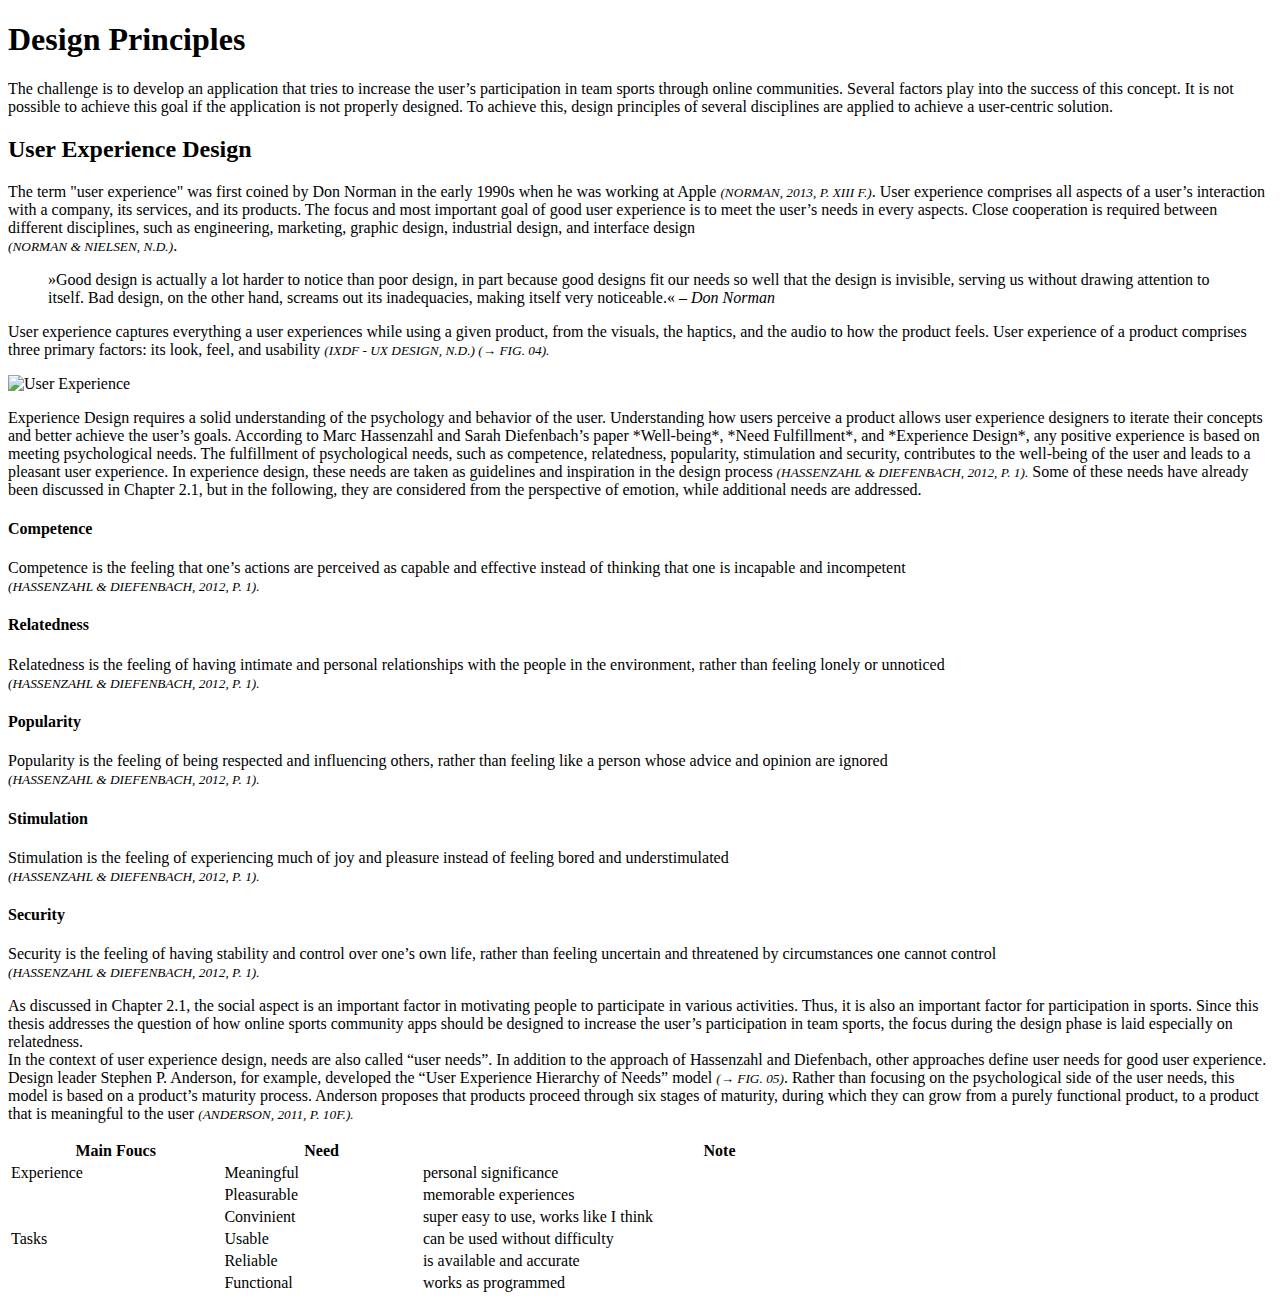
==== chapter/design-principles.html @ 6d173b10 "index.html und design-principles.html erstellt" ====
<!DOCTYPE html>
<html lang="en">
<head>
    <meta charset="UTF-8">
    <meta http-equiv="X-UA-Compatible" content="IE=edge">
    <meta name="viewport" content="width=device-width, initial-scale=1.0">
    <title>Deisgn-principles</title>
</head>
<body>
    <h1>Design Principles</h1>
    <p> The challenge is to develop an application that tries to increase the user’s participation in team sports through online communities. Several factors play into the success of this concept. It is not possible to achieve this goal if the application is not properly designed. To achieve this, design principles of several disciplines are applied to achieve a user-centric solution.</p>

    <h2>User Experience Design</h2>
    <p> The term "user experience" was first coined by Don Norman in the early 1990s when he was working at Apple <em><small>(NORMAN, 2013, P. XIII F.)</small></em>. User experience comprises all aspects of a user’s interaction with a company, its services, and its products. The focus and most important goal of good user experience is to meet the user’s needs in every aspects. Close cooperation is required between different disciplines, such as engineering, marketing, graphic design, industrial design, and interface design<br> <em><small>(NORMAN & NIELSEN, N.D.)</small></em>.
        <figure>»Good design is actually a lot harder to notice than poor design, in part because good designs fit our needs so well that the design is invisible, serving us without drawing attention to itself. Bad design, on the other hand, screams out its inadequacies, making itself very noticeable.« <em>– Don Norman</em>
        </figure>
    

    User experience captures everything a user experiences while using a given product, from the visuals, the haptics, and the audio to how the product feels. User experience of a product comprises three primary factors: its look, feel, and usability <em><small>(IXDF - UX DESIGN, N.D.) (→ FIG. 04).</small></em>
    </p>

    <img src="../_data/images/user-experience.png" alt="User Experience"> <br>

    <p>Experience Design requires a solid understanding of the psychology and behavior of the user. Understanding how users perceive a product allows user experience designers to iterate their concepts and better achieve the user’s goals. According to Marc Hassenzahl and Sarah Diefenbach’s paper *Well-being*, *Need Fulfillment*, and *Experience Design*, any positive experience is based on meeting psychological needs. The fulfillment of psychological needs, such as competence, relatedness, popularity, stimulation and security, contributes to the well-being of the user and leads to a pleasant user experience. In experience design, these needs are taken as guidelines and inspiration in the design process <em><small>(HASSENZAHL & DIEFENBACH, 2012, P. 1).</small></em>

    Some of these needs have already been discussed in Chapter 2.1, but in the following, they are considered from the perspective of emotion, while additional needs are addressed.
    </p> 
    <p>
   <section> <h4>Competence</h4>
     Competence is the feeling that one’s actions are perceived as capable and effective instead of thinking that one is incapable and incompetent <br><em><small>(HASSENZAHL & DIEFENBACH, 2012, P. 1).</small></em>
   </section>

    <section><h4>Relatedness </h4>
     Relatedness is the feeling of having intimate and personal relationships with the people in the environment, rather than feeling lonely or unnoticed <br><em><small>(HASSENZAHL & DIEFENBACH, 2012, P. 1).</small></em>
    </section>

    <section><h4>Popularity</h4>
     Popularity is the feeling of being respected and influencing others, rather than feeling like a person whose advice and opinion are ignored <br><em><small>(HASSENZAHL & DIEFENBACH, 2012, P. 1).</small></em>
    </section>

    <section><h4>Stimulation</h4>
     Stimulation is the feeling of experiencing much of joy and pleasure instead of feeling bored and understimulated <br><em><small>(HASSENZAHL & DIEFENBACH, 2012, P. 1).</small></em>
    </section>    

    <section><h4>Security</h4>
     Security is the feeling of having stability and control over one’s own life, rather than feeling uncertain and threatened by circumstances one cannot control <br><em><small>(HASSENZAHL & DIEFENBACH, 2012, P. 1).</small></em>
    </section>
    </p>

    <p>
    As discussed in Chapter 2.1, the social aspect is an important factor in motivating people to participate in various activities. Thus, it is also an important factor for participation in sports. Since this thesis addresses the question of how online sports community apps should be designed to increase the user’s participation in team sports, the focus during the design phase is laid especially on relatedness.<br>
    In the context of user experience design, needs are also called “user needs”. In addition to the approach of Hassenzahl and Diefenbach, other approaches define user needs for good user experience. Design leader Stephen P. Anderson, for example, developed the “User Experience Hierarchy of Needs” model <em><small>(→ FIG. 05)</small></em>. Rather than focusing on the psychological side of the user needs, this model is based on a product’s maturity process. Anderson proposes that products proceed through six stages of maturity, during which they can grow from a purely functional product, to a product that is meaningful to the user <em><small>(ANDERSON, 2011, P. 10F.).</small></em>
    </p>

    <table style= width:80%>
        <tr>
            <th>Main Foucs</th>
            <th>Need</th>
            <th width:50%>Note</th>
        </tr>
        <tr>
            <td>Experience</td>
            <td>Meaningful</td>
            <td >personal significance </td>
        </tr>
        <tr>
            <td></td>
            <td>Pleasurable</td>
            <td >memorable experiences  </td>
        </tr>
        <tr>
            <td></td>
            <td>Convinient</td>
            <td >super easy to use, works like I think</td>
        </tr>
        <tr>
            <td>Tasks</td>
            <td>Usable</td>
            <td >can be used without difficulty</td>
        </tr>
        <tr>
            <td></td>
            <td>Reliable</td>
            <td >is available and accurate</td>
        </tr>
        <tr>
            <td></td>
            <td>Functional</td>
            <td >works as programmed</td>
        </tr>
    </table>

    
    </p>

</body>
</html>
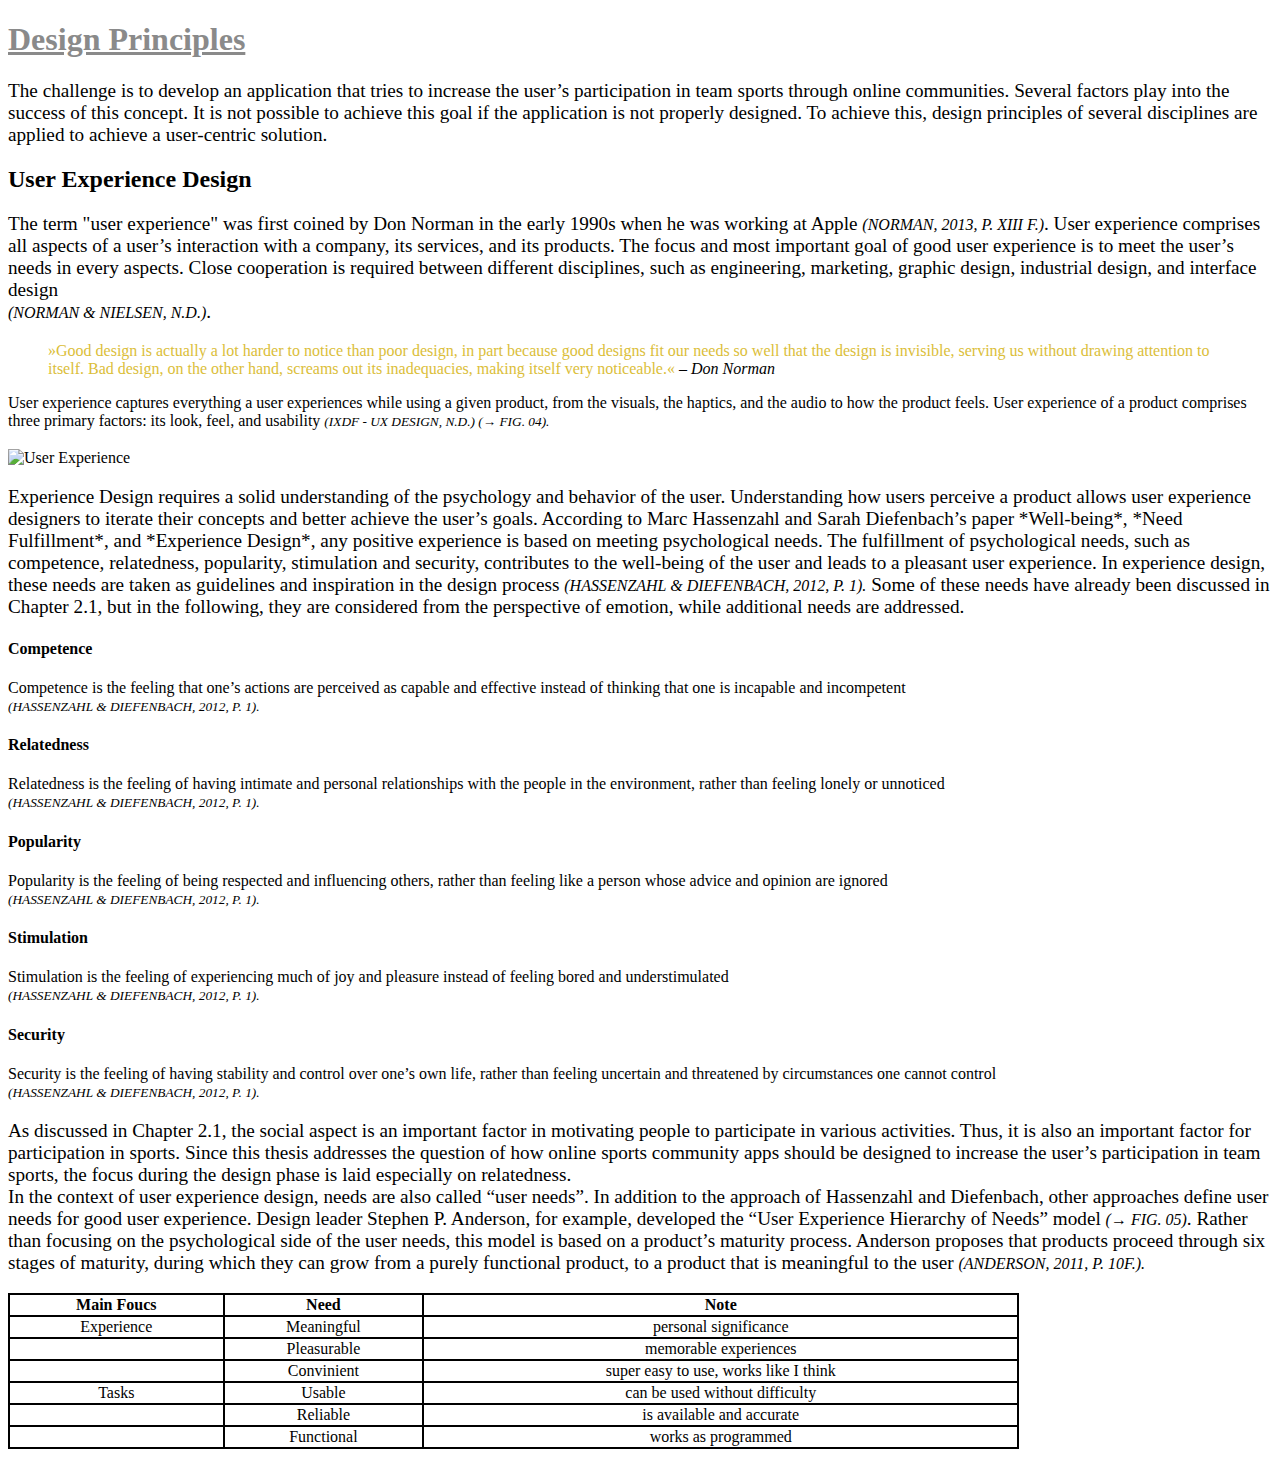
==== commit 95e24c9e: "tabelle modifiziert" ====
--- a/chapter/design-principles.html
+++ b/chapter/design-principles.html
@@ -4,15 +4,28 @@
     <meta charset="UTF-8">
     <meta http-equiv="X-UA-Compatible" content="IE=edge">
     <meta name="viewport" content="width=device-width, initial-scale=1.0">
+<style>
+ p{
+    font-size:larger;    
+}
+table{
+    border : 2px solid black;
+    border-collapse: collapse;
+}
+th,td{
+    border : 2px solid black;
+    text-align: center;
+}
+</style>
     <title>Deisgn-principles</title>
 </head>
 <body>
-    <h1>Design Principles</h1>
+    <h1 style="color:rgb(138, 138, 138);"><u>Design Principles</u></h1>
     <p> The challenge is to develop an application that tries to increase the user’s participation in team sports through online communities. Several factors play into the success of this concept. It is not possible to achieve this goal if the application is not properly designed. To achieve this, design principles of several disciplines are applied to achieve a user-centric solution.</p>
 
     <h2>User Experience Design</h2>
     <p> The term "user experience" was first coined by Don Norman in the early 1990s when he was working at Apple <em><small>(NORMAN, 2013, P. XIII F.)</small></em>. User experience comprises all aspects of a user’s interaction with a company, its services, and its products. The focus and most important goal of good user experience is to meet the user’s needs in every aspects. Close cooperation is required between different disciplines, such as engineering, marketing, graphic design, industrial design, and interface design<br> <em><small>(NORMAN & NIELSEN, N.D.)</small></em>.
-        <figure>»Good design is actually a lot harder to notice than poor design, in part because good designs fit our needs so well that the design is invisible, serving us without drawing attention to itself. Bad design, on the other hand, screams out its inadequacies, making itself very noticeable.« <em>– Don Norman</em>
+        <figure style="color:rgb(219, 190, 57);">»Good design is actually a lot harder to notice than poor design, in part because good designs fit our needs so well that the design is invisible, serving us without drawing attention to itself. Bad design, on the other hand, screams out its inadequacies, making itself very noticeable.« <em style="color:rgb(0, 0, 0);">– Don Norman</em>
         </figure>
     
 
@@ -21,7 +34,7 @@
 
     <img src="../_data/images/user-experience.png" alt="User Experience"> <br>
 
-    <p>Experience Design requires a solid understanding of the psychology and behavior of the user. Understanding how users perceive a product allows user experience designers to iterate their concepts and better achieve the user’s goals. According to Marc Hassenzahl and Sarah Diefenbach’s paper *Well-being*, *Need Fulfillment*, and *Experience Design*, any positive experience is based on meeting psychological needs. The fulfillment of psychological needs, such as competence, relatedness, popularity, stimulation and security, contributes to the well-being of the user and leads to a pleasant user experience. In experience design, these needs are taken as guidelines and inspiration in the design process <em><small>(HASSENZAHL & DIEFENBACH, 2012, P. 1).</small></em>
+    <p >Experience Design requires a solid understanding of the psychology and behavior of the user. Understanding how users perceive a product allows user experience designers to iterate their concepts and better achieve the user’s goals. According to Marc Hassenzahl and Sarah Diefenbach’s paper *Well-being*, *Need Fulfillment*, and *Experience Design*, any positive experience is based on meeting psychological needs. The fulfillment of psychological needs, such as competence, relatedness, popularity, stimulation and security, contributes to the well-being of the user and leads to a pleasant user experience. In experience design, these needs are taken as guidelines and inspiration in the design process <em><small>(HASSENZAHL & DIEFENBACH, 2012, P. 1).</small></em>
 
     Some of these needs have already been discussed in Chapter 2.1, but in the following, they are considered from the perspective of emotion, while additional needs are addressed.
     </p> 
@@ -52,7 +65,7 @@
     In the context of user experience design, needs are also called “user needs”. In addition to the approach of Hassenzahl and Diefenbach, other approaches define user needs for good user experience. Design leader Stephen P. Anderson, for example, developed the “User Experience Hierarchy of Needs” model <em><small>(→ FIG. 05)</small></em>. Rather than focusing on the psychological side of the user needs, this model is based on a product’s maturity process. Anderson proposes that products proceed through six stages of maturity, during which they can grow from a purely functional product, to a product that is meaningful to the user <em><small>(ANDERSON, 2011, P. 10F.).</small></em>
     </p>
 
-    <table style= width:80%>
+    <table style= width:80% >
         <tr>
             <th>Main Foucs</th>
             <th>Need</th>
@@ -89,9 +102,9 @@
             <td >works as programmed</td>
         </tr>
     </table>
-
+    
     
     </p>
 
 </body>
-</html>+</html>
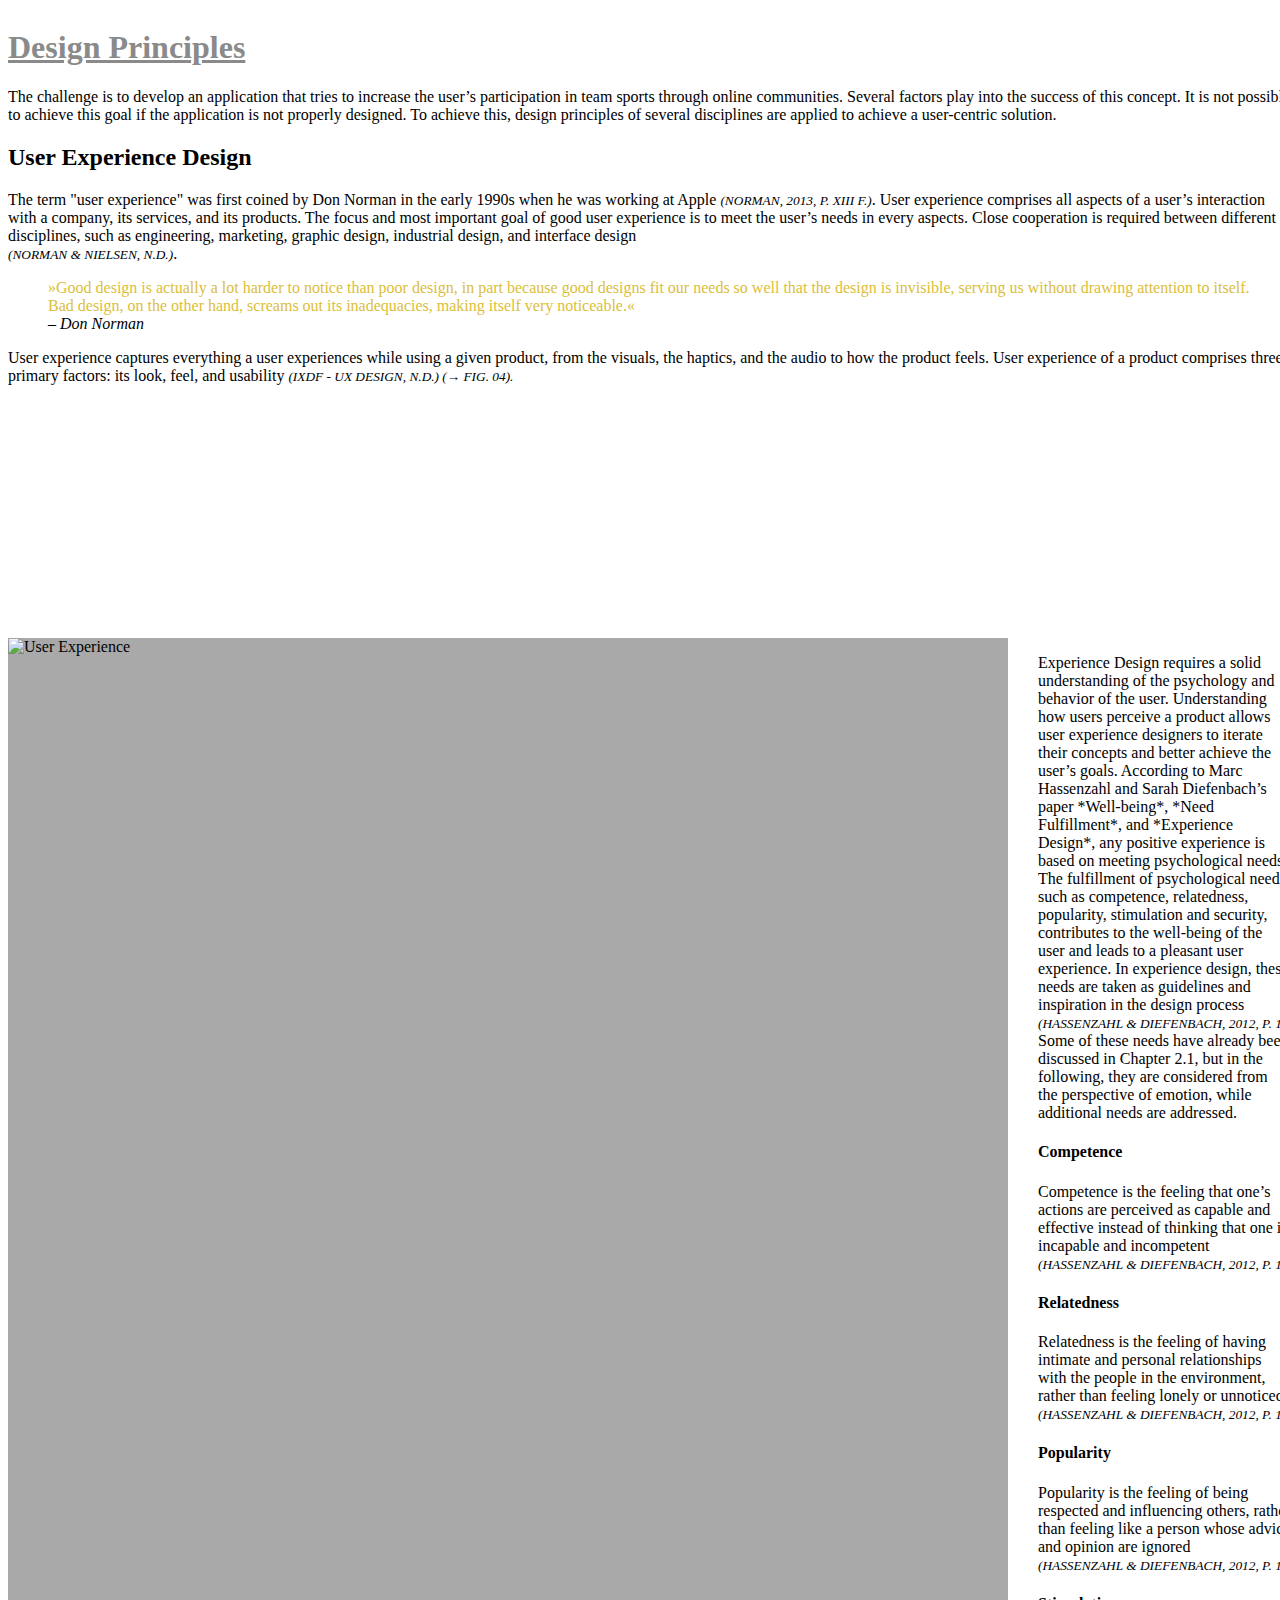
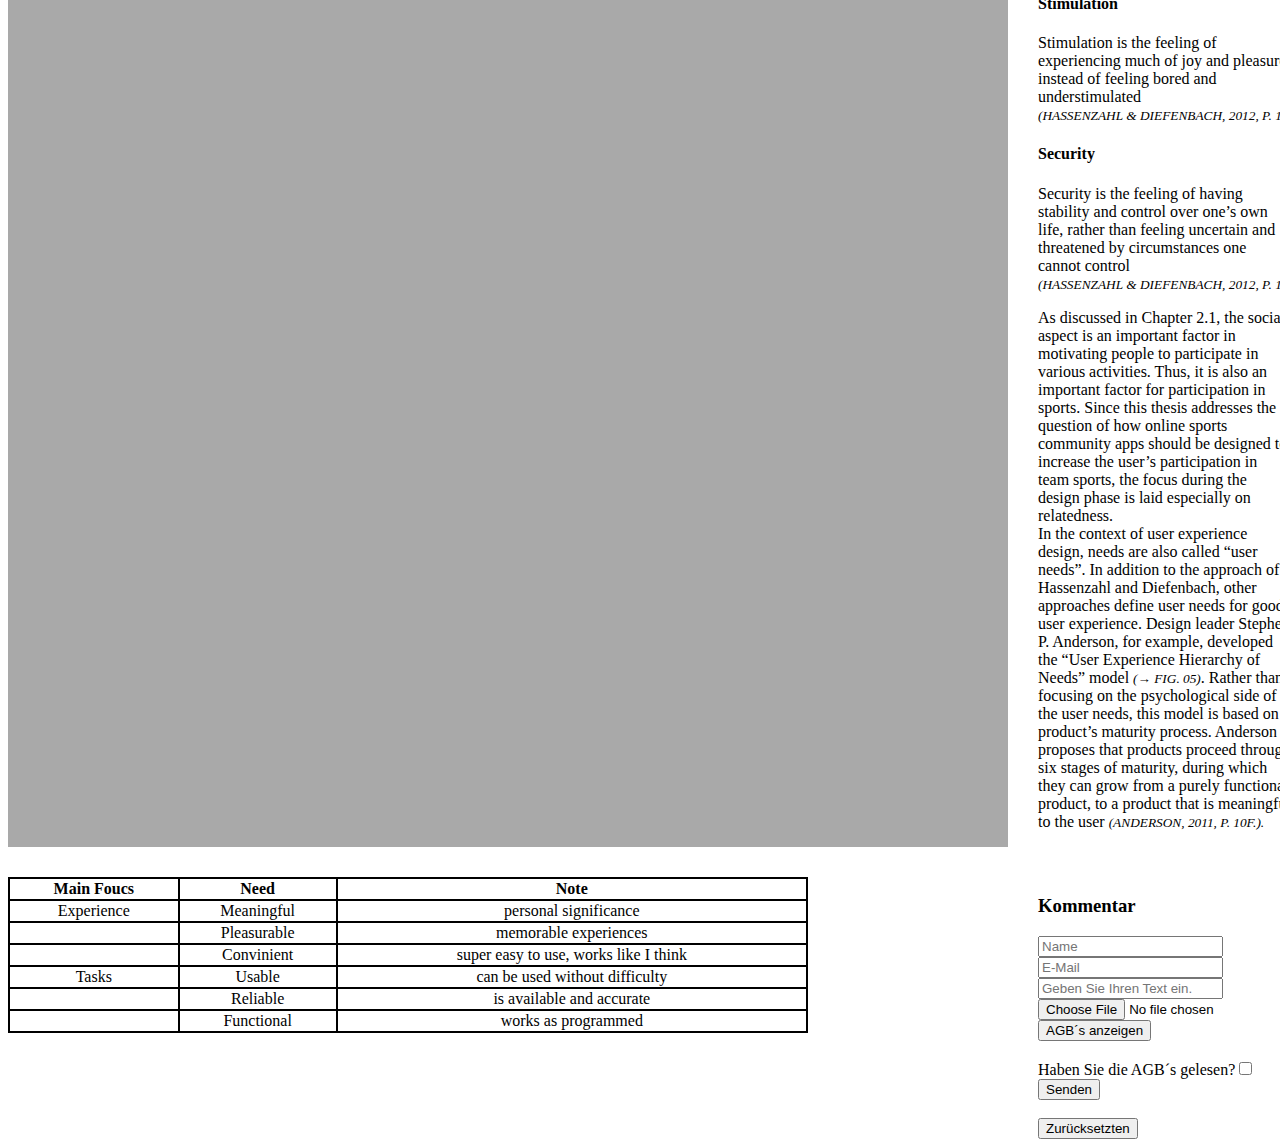
==== commit 9f489f09: "Seitenformat eingeführt" ====
--- a/chapter/design-principles.html
+++ b/chapter/design-principles.html
@@ -6,7 +6,7 @@
     <meta name="viewport" content="width=device-width, initial-scale=1.0">
 <style>
  p{
-    font-size:larger;    
+    font-size:medium;    
 }
 table{
     border : 2px solid black;
@@ -16,95 +16,138 @@
     border : 2px solid black;
     text-align: center;
 }
+.grid-container{
+    display: grid;
+    grid-template-columns:1000px ;
+    grid-template-rows: 600px ;
+    gap:30px;
+}
+.site-2{
+    grid-column: 1/3;
+    grid-row:1/2;
+}
+.site-3{
+    background-color: darkgrey;
+    grid-column: 1/2;
+    grid-row:2/3;
+}
+.site-4{
+    grid-column: 2/3;
+    grid-row:2/3;
+}
+.site-5{
+    grid-column: 1/2;
+    grid-row:3/4;
+}
+.site-6{
+    grid-column: 2/3;
+    grid-row:3/4;
+}
+
+
 </style>
     <title>Deisgn-principles</title>
 </head>
 <body>
-    <h1 style="color:rgb(138, 138, 138);"><u>Design Principles</u></h1>
-    <p> The challenge is to develop an application that tries to increase the user’s participation in team sports through online communities. Several factors play into the success of this concept. It is not possible to achieve this goal if the application is not properly designed. To achieve this, design principles of several disciplines are applied to achieve a user-centric solution.</p>
+    <div class ="grid-container">
+        <div class="site-2"> <h1 style="color:rgb(138, 138, 138);"><u>Design Principles</u></h1>
+            <p> The challenge is to develop an application that tries to increase the user’s participation in team sports through online communities. Several factors play into the success of this concept. It is not possible to achieve this goal if the application is not properly designed. To achieve this, design principles of several disciplines are applied to achieve a user-centric solution.</p>
+        
+            <h2>User Experience Design</h2>
+            <p> The term "user experience" was first coined by Don Norman in the early 1990s when he was working at Apple <em><small>(NORMAN, 2013, P. XIII F.)</small></em>. User experience comprises all aspects of a user’s interaction with a company, its services, and its products. The focus and most important goal of good user experience is to meet the user’s needs in every aspects. Close cooperation is required between different disciplines, such as engineering, marketing, graphic design, industrial design, and interface design<br> <em><small>(NORMAN & NIELSEN, N.D.)</small></em>.
+                <figure style="color:rgb(219, 190, 57);">»Good design is actually a lot harder to notice than poor design, in part because good designs fit our needs so well that the design is invisible, serving us without drawing attention to itself. Bad design, on the other hand, screams out its inadequacies, making itself very noticeable.«<br><em style="color:rgb(0, 0, 0);">   – Don Norman</em></br>
+                </figure>
+            
+        
+            User experience captures everything a user experiences while using a given product, from the visuals, the haptics, and the audio to how the product feels. User experience of a product comprises three primary factors: its look, feel, and usability <em><small>(IXDF - UX DESIGN, N.D.) (→ FIG. 04).</small></em>
+            </p> </div>
+        <div class="site-3"> <img src="../_data/images/user-experience.png" alt="User Experience"> </div>
+        <div class="site-4"> <p >Experience Design requires a solid understanding of the psychology and behavior of the user. Understanding how users perceive a product allows user experience designers to iterate their concepts and better achieve the user’s goals. According to Marc Hassenzahl and Sarah Diefenbach’s paper *Well-being*, *Need Fulfillment*, and *Experience Design*, any positive experience is based on meeting psychological needs. The fulfillment of psychological needs, such as competence, relatedness, popularity, stimulation and security, contributes to the well-being of the user and leads to a pleasant user experience. In experience design, these needs are taken as guidelines and inspiration in the design process <em><small>(HASSENZAHL & DIEFENBACH, 2012, P. 1).</small></em>
 
-    <h2>User Experience Design</h2>
-    <p> The term "user experience" was first coined by Don Norman in the early 1990s when he was working at Apple <em><small>(NORMAN, 2013, P. XIII F.)</small></em>. User experience comprises all aspects of a user’s interaction with a company, its services, and its products. The focus and most important goal of good user experience is to meet the user’s needs in every aspects. Close cooperation is required between different disciplines, such as engineering, marketing, graphic design, industrial design, and interface design<br> <em><small>(NORMAN & NIELSEN, N.D.)</small></em>.
-        <figure style="color:rgb(219, 190, 57);">»Good design is actually a lot harder to notice than poor design, in part because good designs fit our needs so well that the design is invisible, serving us without drawing attention to itself. Bad design, on the other hand, screams out its inadequacies, making itself very noticeable.« <em style="color:rgb(0, 0, 0);">– Don Norman</em>
-        </figure>
+            Some of these needs have already been discussed in Chapter 2.1, but in the following, they are considered from the perspective of emotion, while additional needs are addressed.
+            </p> 
+            <p>
+           <section> <h4>Competence</h4>
+             Competence is the feeling that one’s actions are perceived as capable and effective instead of thinking that one is incapable and incompetent <br><em><small>(HASSENZAHL & DIEFENBACH, 2012, P. 1).</small></em>
+           </section>
+        
+            <section><h4>Relatedness </h4>
+             Relatedness is the feeling of having intimate and personal relationships with the people in the environment, rather than feeling lonely or unnoticed <br><em><small>(HASSENZAHL & DIEFENBACH, 2012, P. 1).</small></em>
+            </section>
+        
+            <section><h4>Popularity</h4>
+             Popularity is the feeling of being respected and influencing others, rather than feeling like a person whose advice and opinion are ignored <br><em><small>(HASSENZAHL & DIEFENBACH, 2012, P. 1).</small></em>
+            </section>
+        
+            <section><h4>Stimulation</h4>
+             Stimulation is the feeling of experiencing much of joy and pleasure instead of feeling bored and understimulated <br><em><small>(HASSENZAHL & DIEFENBACH, 2012, P. 1).</small></em>
+            </section>    
+        
+            <section><h4>Security</h4>
+             Security is the feeling of having stability and control over one’s own life, rather than feeling uncertain and threatened by circumstances one cannot control <br><em><small>(HASSENZAHL & DIEFENBACH, 2012, P. 1).</small></em>
+            </section>
+            </p>
+        
+            <p>
+            As discussed in Chapter 2.1, the social aspect is an important factor in motivating people to participate in various activities. Thus, it is also an important factor for participation in sports. Since this thesis addresses the question of how online sports community apps should be designed to increase the user’s participation in team sports, the focus during the design phase is laid especially on relatedness.<br>
+            In the context of user experience design, needs are also called “user needs”. In addition to the approach of Hassenzahl and Diefenbach, other approaches define user needs for good user experience. Design leader Stephen P. Anderson, for example, developed the “User Experience Hierarchy of Needs” model <em><small>(→ FIG. 05)</small></em>. Rather than focusing on the psychological side of the user needs, this model is based on a product’s maturity process. Anderson proposes that products proceed through six stages of maturity, during which they can grow from a purely functional product, to a product that is meaningful to the user <em><small>(ANDERSON, 2011, P. 10F.).</small></em>
+            </p> </div>
+        <div class="site-5"> <table style= width:80% >
+            <tr>
+                <th>Main Foucs</th>
+                <th>Need</th>
+                <th width:50%>Note</th>
+            </tr>
+            <tr>
+                <td>Experience</td>
+                <td>Meaningful</td>
+                <td >personal significance </td>
+            </tr>
+            <tr>
+                <td></td>
+                <td>Pleasurable</td>
+                <td >memorable experiences  </td>
+            </tr>
+            <tr>
+                <td></td>
+                <td>Convinient</td>
+                <td >super easy to use, works like I think</td>
+            </tr>
+            <tr>
+                <td>Tasks</td>
+                <td>Usable</td>
+                <td >can be used without difficulty</td>
+            </tr>
+            <tr>
+                <td></td>
+                <td>Reliable</td>
+                <td >is available and accurate</td>
+            </tr>
+            <tr>
+                <td></td>
+                <td>Functional</td>
+                <td >works as programmed</td>
+            </tr>
+        </table> </div>
+        <div class="site-6"> <form>
+            <h3>Kommentar</h3>
+            <div class ="inputs_container"> 
+                <input type="text" placeholder="Name">
+                <input type="text" placeholder="E-Mail">
+                <input textarea placeholder="Geben Sie Ihren Text ein.">
+                <input type="file" placeholder="Bild einfügen.">
+                <button>AGB´s anzeigen</button>
+                <br></br>
+                Haben Sie die AGB´s gelesen?<input type="checkbox"> 
     
-
-    User experience captures everything a user experiences while using a given product, from the visuals, the haptics, and the audio to how the product feels. User experience of a product comprises three primary factors: its look, feel, and usability <em><small>(IXDF - UX DESIGN, N.D.) (→ FIG. 04).</small></em>
-    </p>
-
-    <img src="../_data/images/user-experience.png" alt="User Experience"> <br>
-
-    <p >Experience Design requires a solid understanding of the psychology and behavior of the user. Understanding how users perceive a product allows user experience designers to iterate their concepts and better achieve the user’s goals. According to Marc Hassenzahl and Sarah Diefenbach’s paper *Well-being*, *Need Fulfillment*, and *Experience Design*, any positive experience is based on meeting psychological needs. The fulfillment of psychological needs, such as competence, relatedness, popularity, stimulation and security, contributes to the well-being of the user and leads to a pleasant user experience. In experience design, these needs are taken as guidelines and inspiration in the design process <em><small>(HASSENZAHL & DIEFENBACH, 2012, P. 1).</small></em>
-
-    Some of these needs have already been discussed in Chapter 2.1, but in the following, they are considered from the perspective of emotion, while additional needs are addressed.
-    </p> 
-    <p>
-   <section> <h4>Competence</h4>
-     Competence is the feeling that one’s actions are perceived as capable and effective instead of thinking that one is incapable and incompetent <br><em><small>(HASSENZAHL & DIEFENBACH, 2012, P. 1).</small></em>
-   </section>
-
-    <section><h4>Relatedness </h4>
-     Relatedness is the feeling of having intimate and personal relationships with the people in the environment, rather than feeling lonely or unnoticed <br><em><small>(HASSENZAHL & DIEFENBACH, 2012, P. 1).</small></em>
-    </section>
-
-    <section><h4>Popularity</h4>
-     Popularity is the feeling of being respected and influencing others, rather than feeling like a person whose advice and opinion are ignored <br><em><small>(HASSENZAHL & DIEFENBACH, 2012, P. 1).</small></em>
-    </section>
-
-    <section><h4>Stimulation</h4>
-     Stimulation is the feeling of experiencing much of joy and pleasure instead of feeling bored and understimulated <br><em><small>(HASSENZAHL & DIEFENBACH, 2012, P. 1).</small></em>
-    </section>    
-
-    <section><h4>Security</h4>
-     Security is the feeling of having stability and control over one’s own life, rather than feeling uncertain and threatened by circumstances one cannot control <br><em><small>(HASSENZAHL & DIEFENBACH, 2012, P. 1).</small></em>
-    </section>
-    </p>
-
-    <p>
-    As discussed in Chapter 2.1, the social aspect is an important factor in motivating people to participate in various activities. Thus, it is also an important factor for participation in sports. Since this thesis addresses the question of how online sports community apps should be designed to increase the user’s participation in team sports, the focus during the design phase is laid especially on relatedness.<br>
-    In the context of user experience design, needs are also called “user needs”. In addition to the approach of Hassenzahl and Diefenbach, other approaches define user needs for good user experience. Design leader Stephen P. Anderson, for example, developed the “User Experience Hierarchy of Needs” model <em><small>(→ FIG. 05)</small></em>. Rather than focusing on the psychological side of the user needs, this model is based on a product’s maturity process. Anderson proposes that products proceed through six stages of maturity, during which they can grow from a purely functional product, to a product that is meaningful to the user <em><small>(ANDERSON, 2011, P. 10F.).</small></em>
-    </p>
-
-    <table style= width:80% >
-        <tr>
-            <th>Main Foucs</th>
-            <th>Need</th>
-            <th width:50%>Note</th>
-        </tr>
-        <tr>
-            <td>Experience</td>
-            <td>Meaningful</td>
-            <td >personal significance </td>
-        </tr>
-        <tr>
-            <td></td>
-            <td>Pleasurable</td>
-            <td >memorable experiences  </td>
-        </tr>
-        <tr>
-            <td></td>
-            <td>Convinient</td>
-            <td >super easy to use, works like I think</td>
-        </tr>
-        <tr>
-            <td>Tasks</td>
-            <td>Usable</td>
-            <td >can be used without difficulty</td>
-        </tr>
-        <tr>
-            <td></td>
-            <td>Reliable</td>
-            <td >is available and accurate</td>
-        </tr>
-        <tr>
-            <td></td>
-            <td>Functional</td>
-            <td >works as programmed</td>
-        </tr>
-    </table>
+            </div>
+            <button>Senden</button>
+            <br></br>
+            <button>Zurücksetzten</button>
+            
+        
+        </form> </div>
+    </div>
     
-    
-    </p>
-
 </body>
 </html>
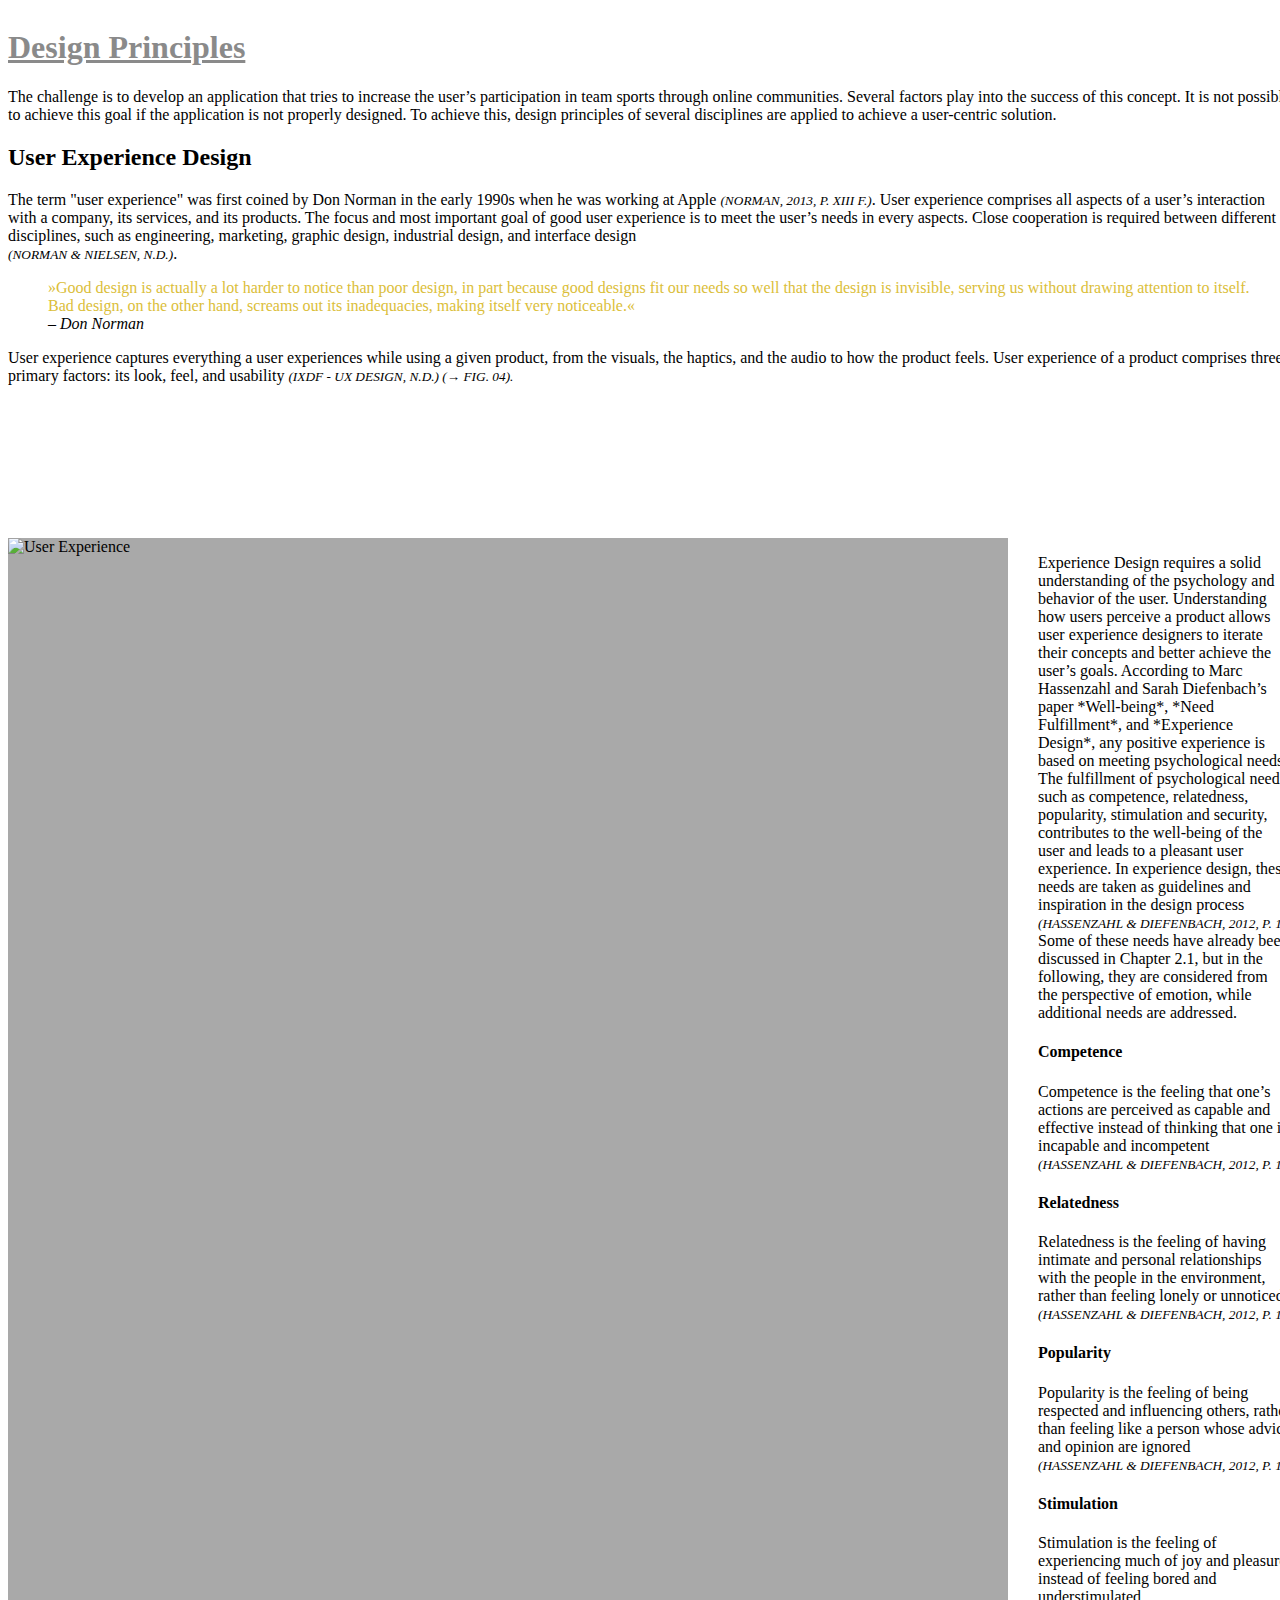
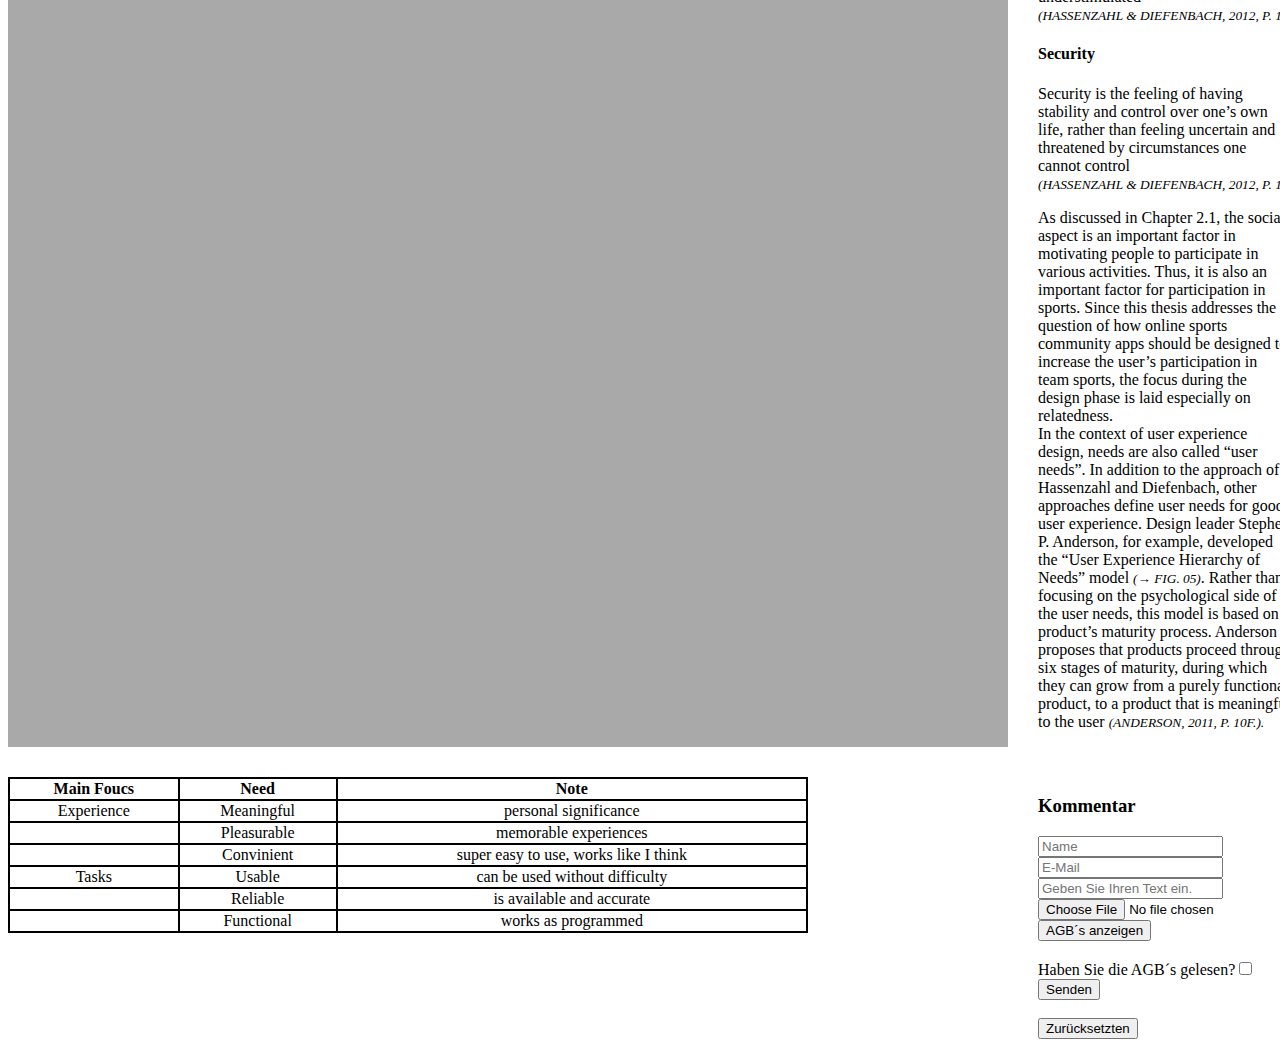
==== commit bd85a664: "Ordnerstruktur reingebracht" ====
--- a/chapter/design-principles.html
+++ b/chapter/design-principles.html
@@ -4,58 +4,17 @@
     <meta charset="UTF-8">
     <meta http-equiv="X-UA-Compatible" content="IE=edge">
     <meta name="viewport" content="width=device-width, initial-scale=1.0">
-<style>
- p{
-    font-size:medium;    
-}
-table{
-    border : 2px solid black;
-    border-collapse: collapse;
-}
-th,td{
-    border : 2px solid black;
-    text-align: center;
-}
-.grid-container{
-    display: grid;
-    grid-template-columns:1000px ;
-    grid-template-rows: 600px ;
-    gap:30px;
-}
-.site-2{
-    grid-column: 1/3;
-    grid-row:1/2;
-}
-.site-3{
-    background-color: darkgrey;
-    grid-column: 1/2;
-    grid-row:2/3;
-}
-.site-4{
-    grid-column: 2/3;
-    grid-row:2/3;
-}
-.site-5{
-    grid-column: 1/2;
-    grid-row:3/4;
-}
-.site-6{
-    grid-column: 2/3;
-    grid-row:3/4;
-}
-
-
-</style>
     <title>Deisgn-principles</title>
+    <link rel="stylesheet" href="styles.css">
 </head>
 <body>
     <div class ="grid-container">
-        <div class="site-2"> <h1 style="color:rgb(138, 138, 138);"><u>Design Principles</u></h1>
+        <div class="site-2"> <h1 class="headline"><u>Design Principles</u></h1>
             <p> The challenge is to develop an application that tries to increase the user’s participation in team sports through online communities. Several factors play into the success of this concept. It is not possible to achieve this goal if the application is not properly designed. To achieve this, design principles of several disciplines are applied to achieve a user-centric solution.</p>
         
             <h2>User Experience Design</h2>
             <p> The term "user experience" was first coined by Don Norman in the early 1990s when he was working at Apple <em><small>(NORMAN, 2013, P. XIII F.)</small></em>. User experience comprises all aspects of a user’s interaction with a company, its services, and its products. The focus and most important goal of good user experience is to meet the user’s needs in every aspects. Close cooperation is required between different disciplines, such as engineering, marketing, graphic design, industrial design, and interface design<br> <em><small>(NORMAN & NIELSEN, N.D.)</small></em>.
-                <figure style="color:rgb(219, 190, 57);">»Good design is actually a lot harder to notice than poor design, in part because good designs fit our needs so well that the design is invisible, serving us without drawing attention to itself. Bad design, on the other hand, screams out its inadequacies, making itself very noticeable.«<br><em style="color:rgb(0, 0, 0);">   – Don Norman</em></br>
+                <figure class="quote">»Good design is actually a lot harder to notice than poor design, in part because good designs fit our needs so well that the design is invisible, serving us without drawing attention to itself. Bad design, on the other hand, screams out its inadequacies, making itself very noticeable.«<br><em style="color:rgb(0, 0, 0);">   – Don Norman</em></br>
                 </figure>
             
         
--- a/chapter/styles.css
+++ b/chapter/styles.css
@@ -0,0 +1,44 @@
+p{
+    font-size:medium;    
+}
+.headline{
+    color:rgb(138, 138, 138);
+}
+.quote{
+    color:rgb(219, 190, 57);
+}
+table{
+    border : 2px solid black;
+    border-collapse: collapse;
+}
+th,td{
+    border : 2px solid black;
+    text-align: center;
+}
+.grid-container{
+    display: grid;
+    grid-template-columns:1000px ;
+    grid-template-rows: 500px ;
+    gap:30px;
+}
+.site-2{
+    grid-column: 1/3;
+    grid-row:1/2;
+}
+.site-3{
+    background-color: darkgrey;
+    grid-column: 1/2;
+    grid-row:2/3;
+}
+.site-4{
+    grid-column: 2/3;
+    grid-row:2/3;
+}
+.site-5{
+    grid-column: 1/2;
+    grid-row:3/4;
+}
+.site-6{
+    grid-column: 2/3;
+    grid-row:3/4;
+}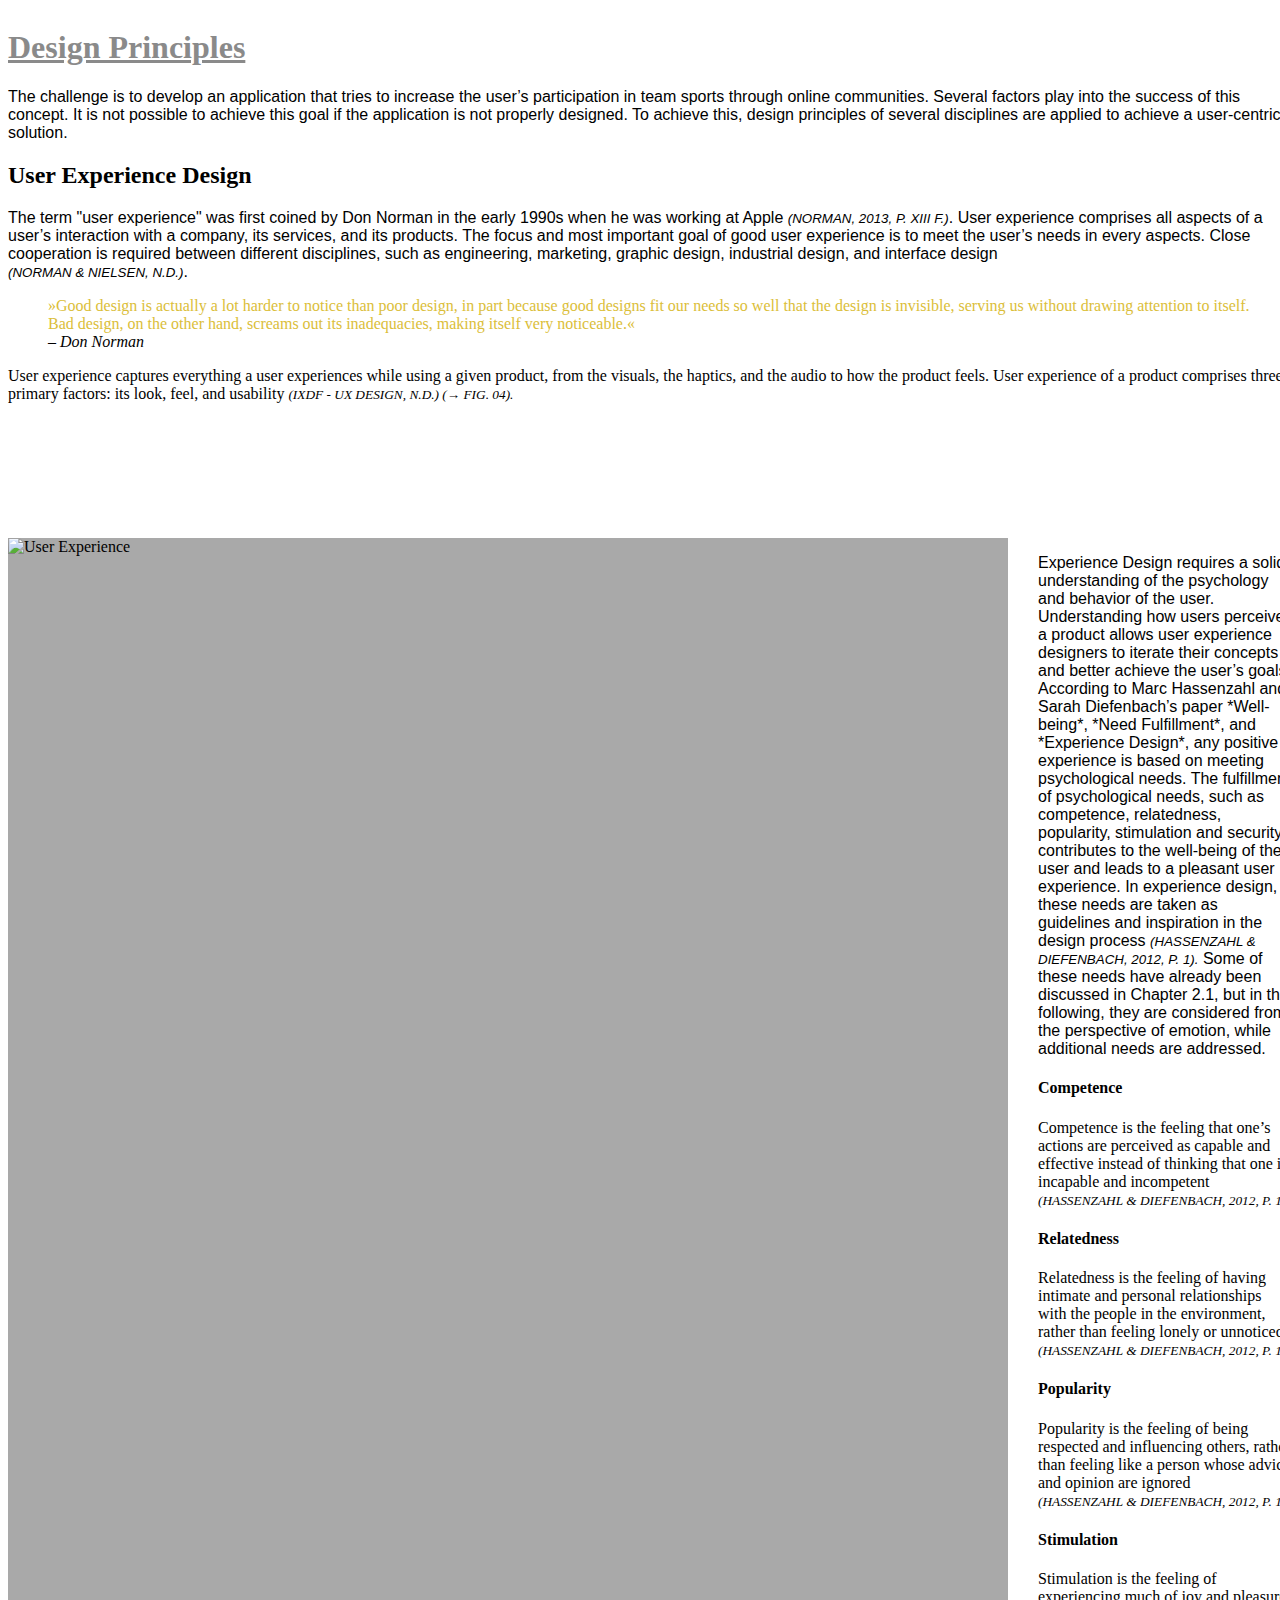
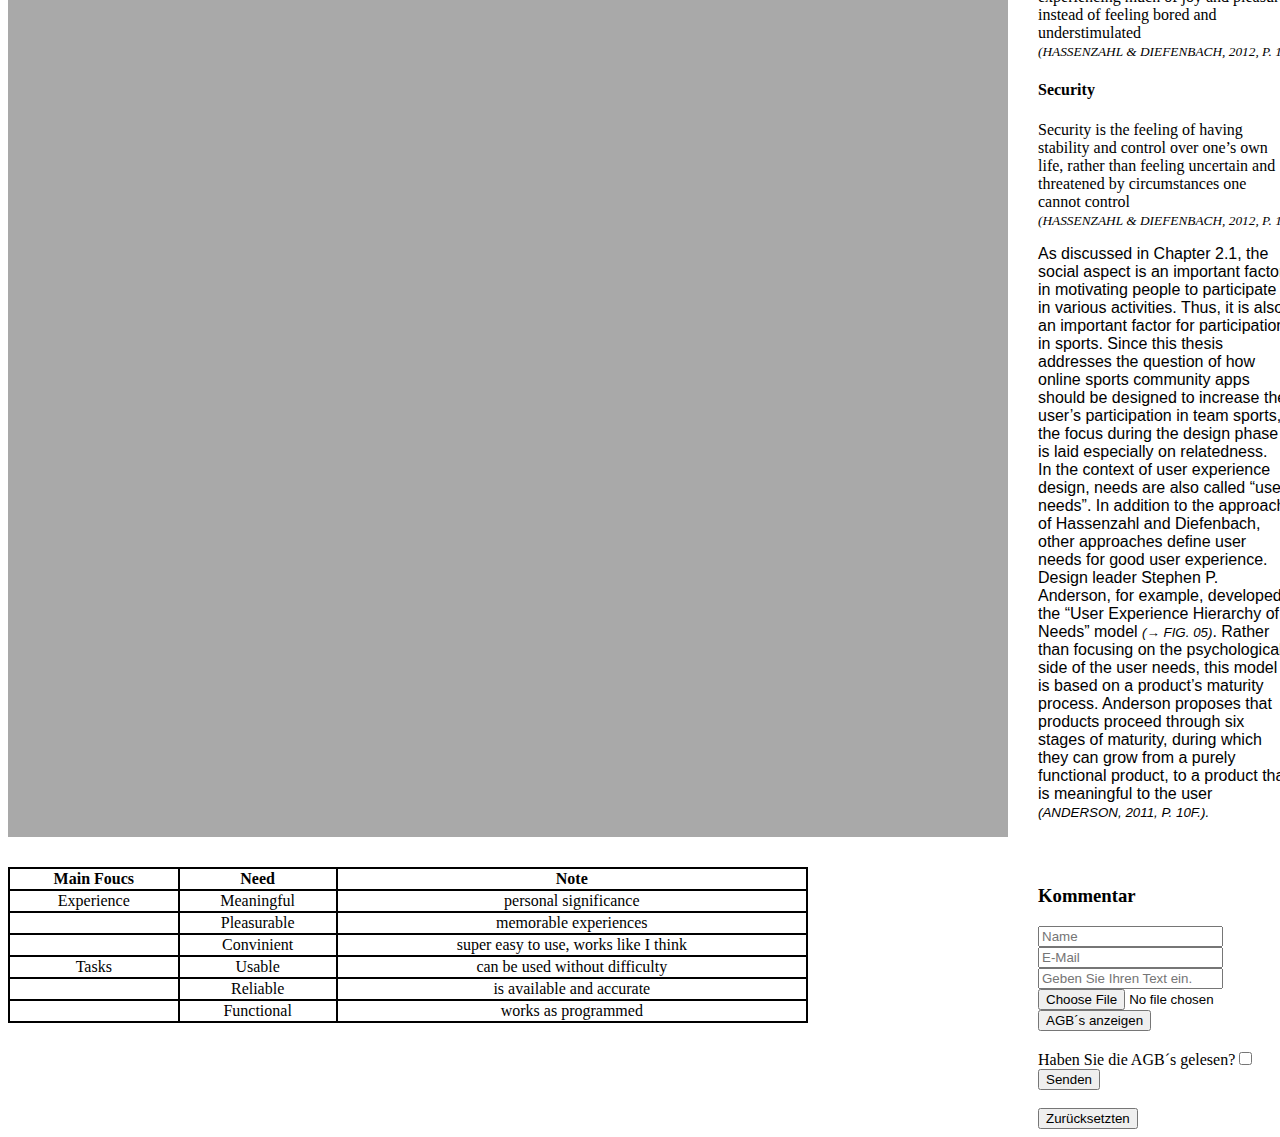
==== commit ed5b7236: "Font gewechselt" ====
--- a/chapter/design-principles.html
+++ b/chapter/design-principles.html
@@ -5,6 +5,7 @@
     <meta http-equiv="X-UA-Compatible" content="IE=edge">
     <meta name="viewport" content="width=device-width, initial-scale=1.0">
     <title>Deisgn-principles</title>
+    <link rel="preconnect" href="https://fonts.googleapis.com">
     <link rel="stylesheet" href="styles.css">
 </head>
 <body>
--- a/chapter/styles.css
+++ b/chapter/styles.css
@@ -1,4 +1,5 @@
 p{
+    font-family: 'IBM Plex Sans', sans-serif;
     font-size:medium;    
 }
 .headline{
